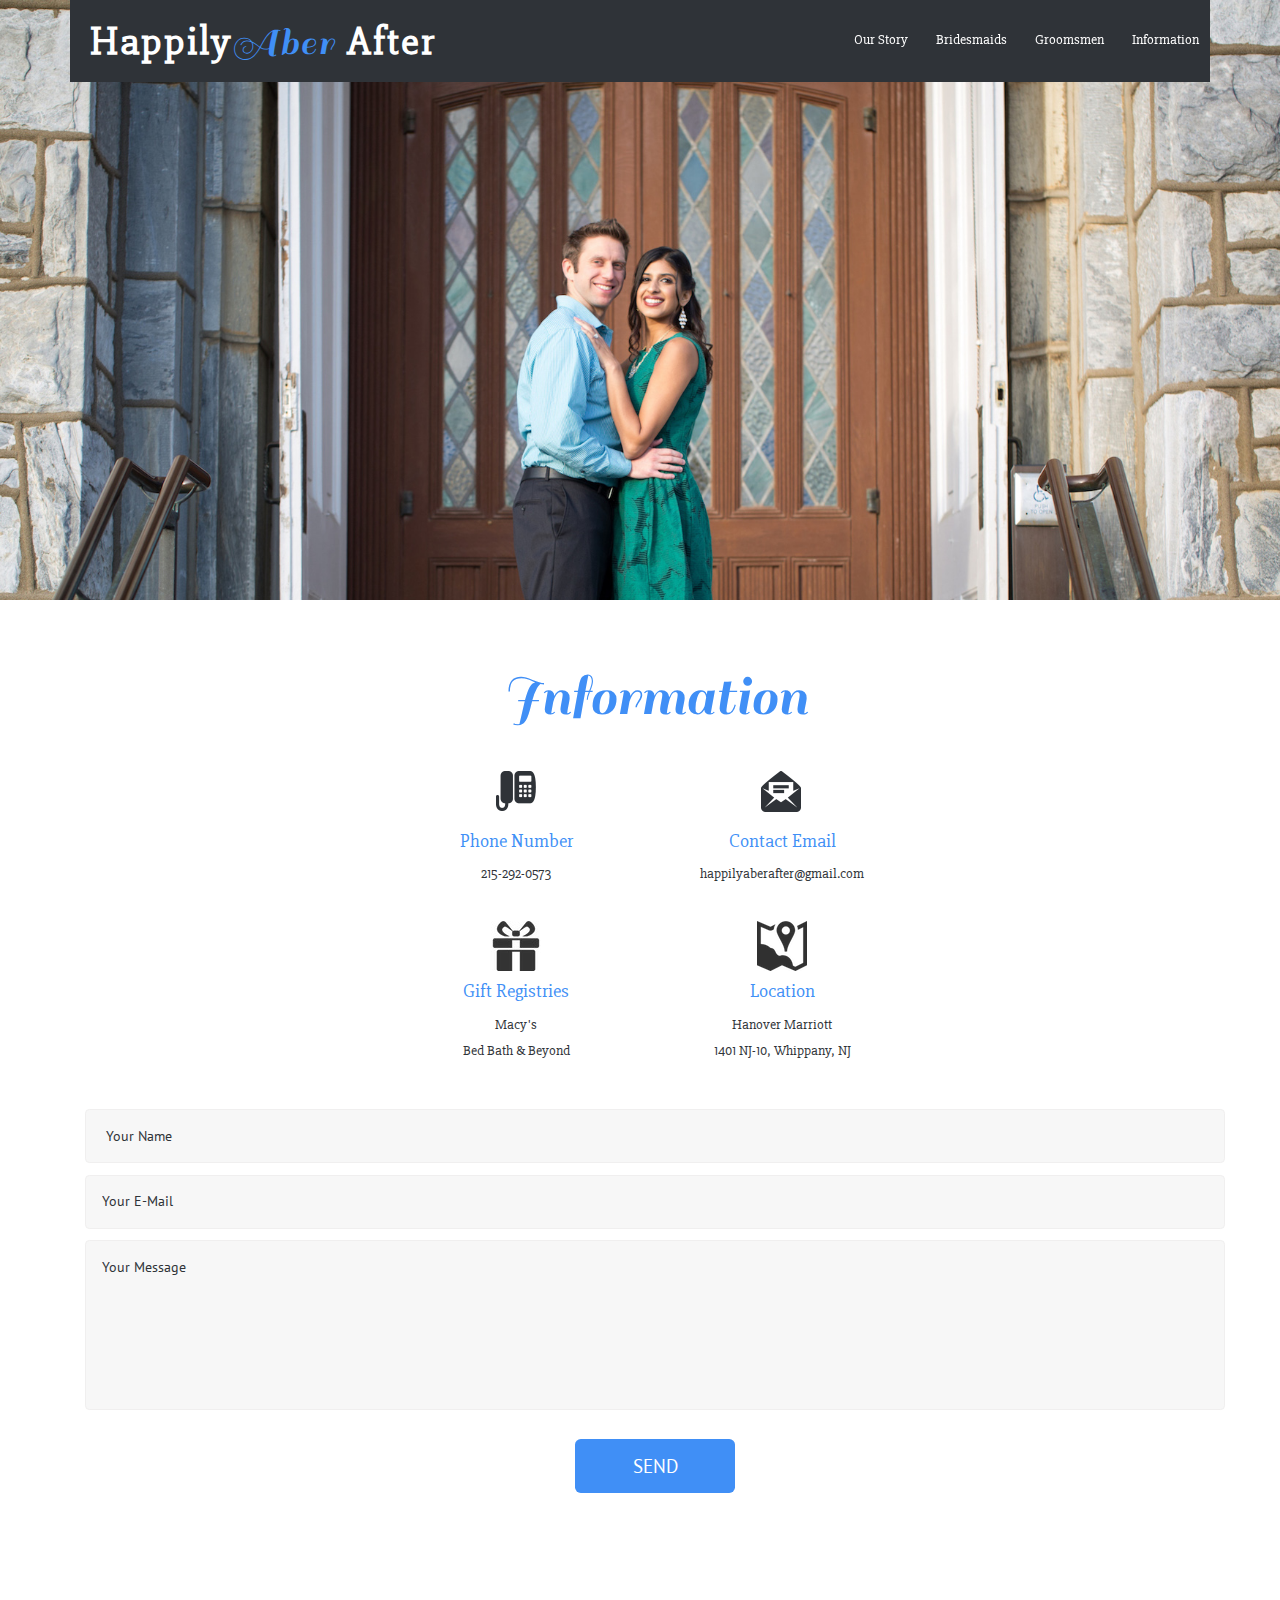
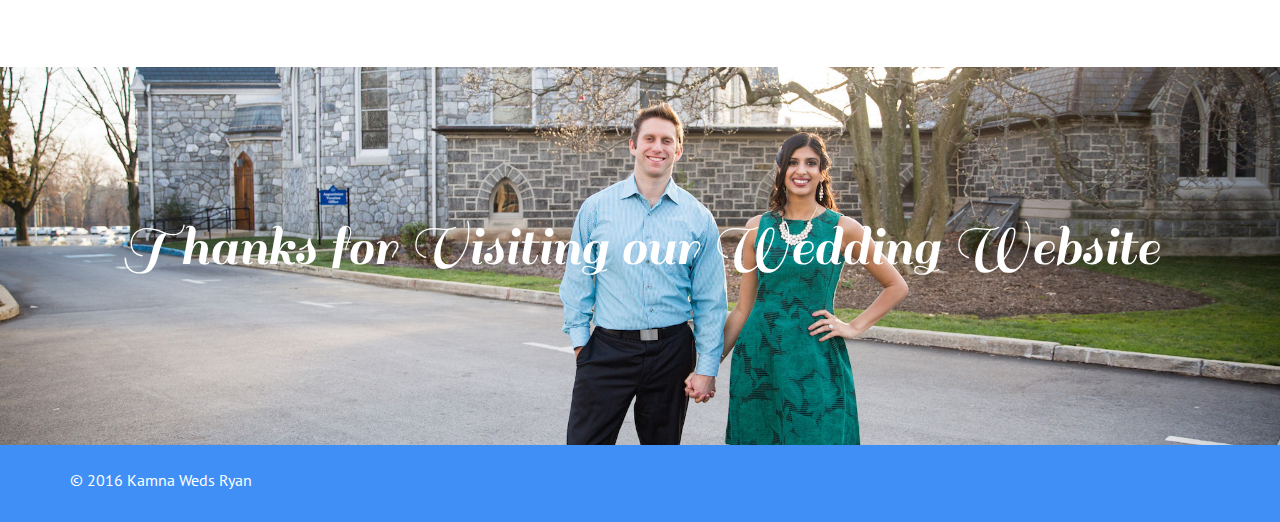
==== info.html @ e1022bb2 "Update info.html" ====
<!DOCTYPE HTML>
<html>
<head>
<title>Kamna Weds Ryan</title>
<meta name="viewport" content="width=device-width, initial-scale=1">
<meta http-equiv="Content-Type" content="text/html; charset=utf-8" />
<script type="applijewelleryion/x-javascript"> addEventListener("load", function() { setTimeout(hideURLbar, 0); }, false); function hideURLbar(){ window.scrollTo(0,1); } </script>
<link href="css/bootstrap.css" rel='stylesheet' type='text/css' />
<!-- Custom Theme files -->
<link href="css/style.css" rel='stylesheet' type='text/css' />	
<script src="js/jquery-1.11.1.min.js"></script>
<!--webfonts-->
  <link href='https://fonts.googleapis.com/css?family=Sail' rel='stylesheet' type='text/css'>
  <link href='https://fonts.googleapis.com/css?family=PT+Sans' rel='stylesheet' type='text/css'>
  <link href='https://fonts.googleapis.com/css?family=Slabo+27px' rel='stylesheet' type='text/css'>
<!--//webfonts-->

<!-- for the email form --> 
<script language="JavaScript" src="scripts/gen_validatorv31.js" type="text/javascript"></script>
</head>
<body>
<!--start-home-->
<!-- banner -->
<div class="banner bg-info">
		<div class="container">
			<div class="banner-navigation">
					<div class="logo">
						<a href="index.html"><h1>Happily<span>Aber </span>After</h1></a>
					</div>
					<span class="menu"></span>
						<div class="top-menu">
								<ul class="nav">
									<li class="hvr-sweep-to-bottom"><a href="story.html">Our Story</a></li>
									<li class="hvr-sweep-to-bottom"><a href="bridesmaids.html">Bridesmaids</a></li>
									<li class="hvr-sweep-to-bottom"><a href="groomsmen.html">Groomsmen</a></li>
									<li class="hvr-sweep-to-bottom"><a href="info.html">Information</a></li>
								</ul>
								<div class="clearfix"></div>
						</div>
					<!--script-for-menu-->
								<script>
									$("span.menu").click(function(){
										$(".top-menu ul").slideToggle("slow" , function(){
										});
									});
								</script>
					<!--script-for-menu-->
				<div class="clearfix"></div>
			</div>
		</div>
	</div>
<!--/event-section-->
     <div class="event-section">
		<div class="clearfix"></div>
		<div class="container">
				<div class="contact">
				 	<div class="container">
					 		<h3>Information</h3>
						 <div class="contact-content">
							<ul class="contact-grids">
			       				<li class="contact-grid phone">
			       					<i class="icon11"> </i>
			       					<h4>Phone Number</h4>
			       					<h5>215-292-0573</h5>
			       				</li>
			       				<li class="contact-grid">
			       					<i class="icon12"> </i>
			       					<h4>Contact Email</h4>
			       					<a href="mailto:happilyaberafter@gmail.com"><h5>happilyaberafter@gmail.com</h5></a>
			       				</li>
       							<div class="clearfix"> </div>
       						</ul>
       						<ul class="contact-grids">
								<li class="contact-grid">
									<img src="/images/gift.jpg">
			       					<h4>Gift Registries</h4>
			       					<a href="http://www.macys.com/registry/wedding/guest/?registryId=6492252"><h5>Macy's</h5></a>
			       					<a href="http://www.bedbathandbeyond.com/store/giftregistry/view_registry_guest.jsp?registryId=542855266&eventType=Wedding&pwsurl=?mcid=EM_triggeredem_emailregistryplural__allpromos"><h5>Bed Bath &amp; Beyond</h5></a>
			       				</li>
			       				
			       				<li class="contact-grid">
			       					<img src="images/map.png">
			       					<h4>Location</h4>
			       					<a href="http://www.marriott.com/hotels/travel/ewrho-hanover-marriott/"><h5>Hanover Marriott<br>1401 NJ-10, Whippany, NJ</h5></a>
			       				</li>
       							<div class="clearfix"> </div>
       						</ul>
  
       							<form action="contact/contactform.php" method="post" name="contactform" enctype="text/plain" name="EmailTestForm">
							    	<input type="text" name="name" class="textbox" value=" Your Name" onfocus="this.value = '';" onblur="if (this.value == '') {this.value = 'Your Name';}">
							    	<input type="text" name="email" class="textbox" value="Your E-Mail" onfocus="this.value = '';" onblur="if (this.value == '') {this.value = 'Your E-Mail';}">
										<div class="clear"> </div>
								    <div>
								    	<textarea name="message" value="Message:" onfocus="this.value = '';" onblur="if (this.value == '') {this.value = 'Your Message ';}">Your Message</textarea>
								    </div>	
								   <div class="submit"> 
								    	<input type="submit" value="SEND" />
					              </div>
								</form>

								<script language="JavaScript">
								// Code for validating the form
								// Visit http://www.javascript-coder.com/html-form/javascript-form-validation.phtml
								// for details
								var frmvalidator  = new Validator("contactform");
								frmvalidator.addValidation("name","req","Please provide your name"); 
								frmvalidator.addValidation("email","req","Please provide your email"); 
								frmvalidator.addValidation("email","email","Please enter a valid email address"); 
								</script>
							</div>
 						</div>	
 					</div>
		</div>
 		<br>
 		</div>	
 	</div> <!-- end event section -->
<!--/bottom-section-->
	<div class="bottom-section">
		<div class="container thanks">
		    <h3>Thanks for Visiting our Wedding Website</h3>
		</div>
	</div>
<!--footer-->
	<div class="footer">
		  <div class="container">
		  		<div class="copy">
		              <p>&copy; 2016 Kamna Weds Ryan</p>
		              <br>
		      	</div>
				<div class="clearfix"></div>
			</div>
			<div class="clearfix"></div>
		 </div>
	 </div>
</body>
</html>
---- css/style.css ----
/*--
Author: W3layouts
Author URL: http://w3layouts.com
License: Creative Commons Attribution 3.0 Unported
License URL: http://creativecommons.org/licenses/by/3.0/
--*/
html, body{
font-family: 'PT Sans', serif;
  font-size: 100%;
  background: #FFf;
}
body a,.grid_1,plan_1,plan_1.one,plan_1.two,i.icon1, i.icon2, i.icon3, i.icon4, i.icon5, i.icon6 {
  transition:0.5s all;
  -webkit-transition:0.5s all;
  -moz-transition:0.5s all;
  -o-transition:0.5s all;
  -ms-transition:0.5s all;
}
a:hover{
 text-decoration:none;
 color: #0C9488;
}
input[type="button"],input[type="submit"],li.parallelogram{
  transition:0.5s all;
  -webkit-transition:0.5s all;
  -moz-transition:0.5s all;
  -o-transition:0.5s all;
  -ms-transition:0.5s all;
}
h1,h2,h3,h4,h5,h6{
  margin:0; 
  font-family: 'Slabo 27px', sans-serif;       
} 
p{
  margin:0;
}
ul{
  margin:0;
  padding:0;
}
label{
  margin:0;
}
.thanks {
  color: #fff;
}
.logo {
  float:left;
}
.logo a h1{
 color:#fff;  
 font-size:2.5em;
 padding: 0.5em 0.3em 0 0.5em;
 font-weight: 600;
 letter-spacing: 2px;
 font-family: 'Slabo 27px', serif;
 }
.logo  a h1:hover{
 color:#fff;  
 text-decoration:none;
}
.logo  a h1 span{
 color:#408ff6;
 font-family: 'Sail', cursive;
 font-weight:400;
}
/*-- header --*/
.header{
  background: #408ff6;
  padding:0.5em 0;
}
.header-left{
  float:left;
}
.header-left a{
  display:block;
}
.header-right {
  float: right;
  width: 18%;
}
.header-right ul{
  padding: .4em 0 0;
  margin:0;
}
.header-right ul li{
  display:inline-block;
}
.header-right h6{
   float: left;
  font-size: 0.9em;
  color: #fff;
  margin-top: 1.1em;
}
/*-- banner --*/
.form-control,.btn {
  border-radius: inherit !important;
}
/* Sweep To Bottom */
.hvr-sweep-to-bottom {
  display: inline-block;
  vertical-align: middle;
  -webkit-transform: translateZ(0);
  transform: translateZ(0);
  box-shadow: 0 0 1px rgba(0, 0, 0, 0);
  -webkit-backface-visibility: hidden;
  backface-visibility: hidden;
  -moz-osx-font-smoothing: grayscale;
  position: relative;
  -webkit-transition-property: color;
  transition-property: color;
  -webkit-transition-duration: 0.3s;
  transition-duration: 0.3s;
}
.hvr-sweep-to-bottom:before {
  content: "";
  position: absolute;
  z-index: -1;
  top: 0;
  left: 0;
  right: 0;
  bottom: 0;
  background: #fff0dd;
  -webkit-transform: scaleY(0);
  transform: scaleY(0);
  -webkit-transform-origin: 50% 0;
  transform-origin: 50% 0;
  -webkit-transition-property: transform;
  transition-property: transform;
  -webkit-transition-duration: 0.3s;
  transition-duration: 0.3s;
  -webkit-transition-timing-function: ease-out;
  transition-timing-function: ease-out;
}
.hvr-sweep-to-bottom:hover, .hvr-sweep-to-bottom:focus, .hvr-sweep-to-bottom:active {
  color: white;
}
.hvr-sweep-to-bottom:hover:before, .hvr-sweep-to-bottom:focus:before, .hvr-sweep-to-bottom:active:before {
  -webkit-transform: scaleY(1);
  transform: scaleY(1);
}
/* //Sweep To Bottom */
.logo1 a{
  display:block;
}
input.form-control {
  border: none;
}
a.sign {
   background: #fff0dd;
  padding: 0.5em 1em;
  outline: none;
  border: none;
  color: #fff;
  -webkit-appearance: none;
  border-radius: 0.3em;
  -webkit-border-radius: 0.3em;
  -moz-border-radius: 0.3em;
  -o-border-radius: 0.3em;
   font-size: 0.86em;
  display: inline-block;
  margin-top: 0.3em;
 }
.banner{
  background: url(../images/bg.jpeg) no-repeat 0px 0px;
  background-size: cover;
  -webkit-background-size: cover;
  -moz-background-size: cover;
  -o-background-size: cover;
  -ms-background-size: cover;
  min-height: 722px;
}
.banner-navigation {
  background-color: #2F3338;
}
.top-menu{
  float:right;
  margin-right: -1px;
}
.top-menu span{
  display:none;
}
.top-menu ul{
  padding:0;
  margin:0;
}
.top-menu ul li{
  display: inline-block;
}
.top-menu ul li a{
  font-size: 0.9em;
   color: #fff;
  text-decoration:none;
  padding:30px 12px 31px;
  font-family: 'Slabo 27px', serif;
  transition:.5s all;
  -webkit-transition:.5s all;
  -moz-transition:.5s all;
  -o-transition:.5s all;
  -ms-transition:.5s all;
}
.top-menu ul li.cap a{
  text-decoration:none;
    background: #fff0dd;
  color:#0f0b0b;
  font-family: 'Slabo 27px', serif;
}
.top-menu ul li a:hover{
  color:#0f0b0b;
  font-family: 'Slabo 27px', serif;
}
.banner-bottom,.peoples,.news{
  padding:2em 0;
}

@media only screen and (max-width : 1028px) {
  span.menu {
    width: 35px;
    height: 35px;
    background: url(../images/nav.png)no-repeat 0px 0px;
    display: inline-block;
    float: right;
    cursor: pointer;
     margin: 1.3em 1em;
  }
  .top-menu {
    float: none;
    margin-top: 0em;
  }
  .top-menu ul.nav{
    display:none;
  }
  .top-menu  ul.nav li {
    display:block;
    margin-right:0;
    font-family: 'Slabo 27px', serif;
  }
  .top-menu  span.menu{
    display:block;
  }
  .top-menu  ul{
    margin: 60px 0;
    padding: 2% 0;
    z-index: 999;
    position: absolute;
    width: 96%;
    background: rgba(47, 51, 56, 0.88);
    text-align: center;
    z-index: 99999;
    font-family: 'Slabo 27px', serif;
  }
  .top-menu ul.nav li  a{
    padding: 0.5em;
    font-weight: 400;
    font-size:0.9em;
    float:none; 
    font-family: 'Slabo 27px', serif;
   }
}
/*----start-home---*/

#slider2,
#slider3 {
  box-shadow: none;
  -moz-box-shadow: none;
  -webkit-box-shadow: none;
  margin: 0 auto;
}
.rslides_tabs li:first-child {
  margin-left: 0;
}
.rslides_tabs .rslides_here a {
  background: rgba(255,255,255,.1);
  color: #fff;
  font-weight: bold;
}
.events {
  list-style: none;
}
.callbacks_container {
  position: relative;
  float: left;
  width: 100%;
}
.callbacks {
  position: relative;
  list-style: none;
  overflow: hidden;
  width: 100%;
  padding: 0;
  margin: 0;
}
.callbacks li {
  position: absolute;
  width: 100%;
}
.callbacks img {
  position: relative;
  z-index: 1;
  height: auto;
  border: 0;
}
.callbacks .caption {
  display: block;
  position: absolute;
  z-index: 2;
  font-size: 20px;
  text-shadow: none;
  color: #fff;
  left: 0;
  right: 0;
  padding: 10px 20px;
  margin: 0;
  max-width: none;
  top: 10%;
  text-align: center;
}
.callbacks_nav {
      position: absolute;
  -webkit-tap-highlight-color: rgba(0,0,0,0);
  top: 56%;
  left: 0;
  opacity: 0.7;
  z-index: 3;
  text-indent: -9999px;
  overflow: hidden;
  text-decoration: none;
  height: 80px;
  width: 40px;
  background: transparent url("../images/arrows.png") no-repeat left top;
    margin-top: 4%;
    display: none;
}
 .callbacks_nav:hover{
    opacity: 0.5;
  }
.callbacks_nav.next {
  left: auto;
    background-position: right top;
   left: 624px;
 }
 .callbacks_nav.prev {
  right: auto;
  background-position:left top;
    left:573px;
}
#slider3-pager a {
  display: inline-block;
}
#slider3-pager span{
  float: left;
}
#slider3-pager span{
  width:100px;
  height:15px;
  background:#fff;
  display:inline-block;
  border-radius:30em;
  opacity:0.6;
}
#slider3-pager .rslides_here a {
  background: #FFF;
  border-radius:30em;
  opacity:1;
}
#slider3-pager a {
  padding: 0;
}
#slider3-pager li{
  display:inline-block;
}
.rslides {
  position: relative;
  list-style: none;
  overflow: hidden;
  width: 100%;
  padding: 0;
}
.rslides li {
  -webkit-backface-visibility: hidden;
  position: absolute;
  display:none;
  width: 100%;
  left: 0;
  top: 0;
}
.rslides li{
  position: relative;
  display: block;
  float: left;
}
.rslides img {
  height: auto;
  border: 0;
  }
.callbacks_tabs{
 list-style: none;
  position: absolute;
  bottom: -13%;
  z-index: 999;
  left: 44%;
  padding: 0;
  margin: 0;
  display: block;
}
.slider-top span{
  font-weight:700;
}
.callbacks_tabs li{
  display: inline-block;
  margin: 0 .3em;
}
@media screen and (max-width: 600px) {
  .callbacks_nav {
    top: 47%;
    }
}
/*----*/
.callbacks_tabs a{
 visibility: hidden;
}
.callbacks_tabs a:after {
    content: "\f111";
  font-size: 0;
  font-family: FontAwesome;
  visibility: visible;
  display: block;
  height: 17px;
  width: 17px;
  display: inline-block;
  background:#408ff6;
  border: 5px solid #408ff6;
  border-radius: 50%;
  -o-border-radius: 50%;
  -webkit-border-radius: 50%;
  -moz-border-radius: 50%;
}
.callbacks_here a:after{
  background:#408ff6;
  border: 5px solid #2F3338;
}
.banner-info{
   width:60%;
  margin: 21% auto 0;
  text-align: center;
}
.banner-info h3{
  font-size:5em;
  font-weight:400;
  z-index: 999;
  font-family: 'Slabo 27px', serif;
}
.banner-info h3 lable{
  font-family: 'Sail', cursive;
  color:#408ff6;
}
.banner-info p{
  color: #fff;
  font-size: 1.6em;
  font-weight: 600;
  z-index: 999;
  text-align: center;
  margin: 0 auto;
  padding: 1em 0;
}
/*--welcome-section--*/
.welcome-section {
  padding:4em 0;
  text-align:center;
  
}
.welcome-section h2{
 font-family: 'Sail', cursive;
  color:#408ff6;
  font-size:4em;
  font-weight:400;
  text-align:center;
}
.welcome-section  p {
  font-size: 0.9em;
  margin: 1% auto 0;
  width: 75%;
  line-height: 1.8em;
  color: #2F3338;
}
.ch-grid {
    margin: 3em 0 0 0;
  padding: 0;
  list-style: none;
  display: block;
  text-align: center;
  width: 100%;
}
.ch-grid:after,
.ch-item:before {
  content: '';
    display: table;
}

.ch-grid:after {
  clear: both;
}

.ch-grid li {
  width:320px;
  height:320px;
  display: inline-block;
    margin: 2% 6%;
}
.ch-item {
  width: 100%;
  height: 100%;
  border-radius: 50%;
  position: relative;
  box-shadow: 0 1px 2px rgba(0,0,0,0.1);
  cursor: default;
}
.ch-info-wrap{
  position: absolute;
   width:300px;
    height:300px;
  border-radius: 50%;
  -webkit-perspective: 800px;
  -moz-perspective: 800px;
  -o-perspective: 800px;
  -ms-perspective: 800px;
  perspective: 800px;
  -webkit-transition: all 0.4s ease-in-out;
  -moz-transition: all 0.4s ease-in-out;
  -o-transition: all 0.4s ease-in-out;
  -ms-transition: all 0.4s ease-in-out;
  transition: all 0.4s ease-in-out;
  top: 10px;
    left: 10px;
  background: #f9f9f9 url(../images/bg.jpeg);
  box-shadow: 
    0 0 0 20px rgba(255,255,255,0.2), 
    inset 0 0 3px rgba(115,114, 23, 0.8);
}
.ch-info{
  position: absolute;
  width:300px;
    height:300px;
    border-radius: 50%;
  -webkit-border-radius: 50%;
  -o-border-radius: 50%;
  -moz-border-radius: 50%;
  -ms-border-radius: 50%;
  -webkit-transition: all 0.4s ease-in-out;
  -moz-transition: all 0.4s ease-in-out;
  -o-transition: all 0.4s ease-in-out;
  -ms-transition: all 0.4s ease-in-out;
  transition: all 0.4s ease-in-out; 
  -webkit-transform-style: preserve-3d;
  -moz-transform-style: preserve-3d;
  -o-transform-style: preserve-3d;
  -ms-transform-style: preserve-3d;
  transform-style: preserve-3d;
}
.ch-info > div {
  display: block;
  position: absolute;
  width: 100%;
  height: 100%;
  border-radius: 50%;
  background-position: center center;
  -webkit-backface-visibility: hidden;
  -moz-backface-visibility: hidden;
  -o-backface-visibility: hidden;
  -ms-backface-visibility: hidden;
  backface-visibility: hidden;
}
.ch-info .ch-info-back {
  -webkit-transform: rotate3d(0,1,0,180deg);
  -moz-transform: rotate3d(0,1,0,180deg);
  -o-transform: rotate3d(0,1,0,180deg);
  -ms-transform: rotate3d(0,1,0,180deg);
  transform: rotate3d(0,1,0,180deg);
  background: #fff0dd;
}

.ch-img-1 { 
  background-image: url(../images/w2.jpg);
  background-position: center; 
  background-size: 100%;
}

.ch-img-2 { 
  background-image: url(../images/w1.jpg);
  background-position: center; 
  background-size: 100%;
}

.ch-info h4 {
  color: #0f0b0b;
  letter-spacing: 2px;
  font-size: 2em;
  margin: 0 15px;
  padding: 113px 0 0 0;
  height: 159px;
  font-family: 'Sail', Arial, sans-serif;
  text-shadow: 0 0 1px #fff, 
 0 1px 2px rgba(0,0,0,0.3);
}

.ch-info h5 {
  color: #0f0b0b;
  padding: 10px 5px;
  margin: 0 30px;
  font-size: 24px;
  border-top: 1px solid rgba(255,255,255,0.5);
}

.ch-info p a {
  display: block;
  color: #fff;
  color: rgba(255,255,255,0.7);
  font-style: normal;
  font-weight: 700;
  font-size: 9px;
  letter-spacing: 1px;
  padding-top: 4px;
  font-family: 'Sail', Arial, sans-serif;
}

.ch-info p a:hover {
  color: #0C9488;
  color: rgba(255,242,34, 0.8);
}

.ch-item:hover .ch-info-wrap {
  box-shadow: 
    0 0 0 0 rgba(255,255,255,0.8), 
    inset 0 0 3px rgba(115,114, 23, 0.8);
}

.ch-item:hover .ch-info {
  -webkit-transform: rotate3d(0,1,0,-180deg);
  -moz-transform: rotate3d(0,1,0,-180deg);
  -o-transform: rotate3d(0,1,0,-180deg);
  -ms-transform: rotate3d(0,1,0,-180deg);
  transform: rotate3d(0,1,0,-180deg);
}
/*--bottom-section--*/
.bottom-section{
 background: url(../images/bottom.jpg) no-repeat 0px 0px;
   background-size: cover;
  -webkit-background-size: cover;
  -moz-background-size: cover;
  -o-background-size: cover;
  -ms-background-size: cover;
  min-height: 400px;
}
.bottom-section h3 {
  font-size: 4em;
  color: #fff;
  margin: 15% auto;
  text-align: center;
  font-family: 'Sail', cursive;
}
/*---story-grids--*/
.story-section h3 {
  font-family: 'Sail', cursive;
  color: #408ff6;
  font-size: 4em;
  font-weight: 400;
  text-align: center;
}
.story-grids {
  margin-top: 3em;
  text-align: left;
}
.story-grid img {
  border-radius: 50%;
  -o-border-radius: 50%;
  -moz-border-radius: 50%;
  -webkit-border-radius: 50%;
  -ms-border-radius: 50%;
}
.story-grid h4 {
  color: #408ff6;
  text-align: center;
  font-size: 1.2em;
  font-weight:400;
  Margin:1.5em 0 0.5em 0;
 }
 .story-grid p {
  text-indent: 50px;
  text-align: left;
  line-height: 1.8em;
  font-size: 0.9em;
  color: #2F3338;
}
/*--events--*/
.event-section{
  padding: 4em 0 8em 0;
  text-align:center;
}
.event-grids {
  margin-top: 2em;
}
.event-section h3{
 font-family: 'Sail', cursive;
  color: #408ff6;
  font-size: 4em;
  font-weight: 400;
  text-align: center;
}
.event-grid {
  background-color: #EEE;
  width: 32.5%;
  margin-right: 1%;
  padding: 0;
  position:relative;
}
.event-grid.lost{
margin-right:0%;
}
.event-grid h4 {
  color: #408ff6;
  text-align: center;
  font-size: 1.2em;
  font-weight:400;
  Margin: 1.5em 0 0.5em 0;
}
.event-grid p {
  text-align: center;
  line-height: 1.8em;
  font-size: 0.9em;
  color: #2F3338;
  padding: 0 2em 2em;
}
.pink .event-date {
  background: #FA4B74;
}
.event-date {
  position: absolute;
  left: 39%;
  bottom: -53px;
  width: 80px;
  height: 80px;
  background: #408ff6;
  color: #fff;
  font-size: 0.8em;
  border-radius: 50%;
  -webkit-border-radius: 50%;
  -o-border-radius: 50%;
  -moz-border-radius: 50%;
  -ms-border-radius: 50%;
  text-align: center;
  padding: 25px 10px;
}
.event-year {
  color:#fff;
  display: block;
}
/*--about--*/
.banner.bg-story {
  background: url(../images/bg-story.jpg) no-repeat 0px 0px;
  background-size: cover;
  -webkit-background-size: cover;
  -moz-background-size: cover;
  -o-background-size: cover;
  -ms-background-size: cover;
  min-height:600px;
}
.banner.bg-bride {
  background: url(../images/bg-bride.jpg) no-repeat 0px 0px;
  background-size: cover;
  -webkit-background-size: cover;
  -moz-background-size: cover;
  -o-background-size: cover;
  -ms-background-size: cover;
  min-height:600px;
}
.banner.bg-groom {
  background: url(../images/bg-groom.jpg) no-repeat 0px 0px;
  background-size: cover;
  -webkit-background-size: cover;
  -moz-background-size: cover;
  -o-background-size: cover;
  -ms-background-size: cover;
  min-height:600px;
}
.banner.bg-info {
  background: url(../images/bg-info.jpg) no-repeat 0px 0px;
  background-size: cover;
  -webkit-background-size: cover;
  -moz-background-size: cover;
  -o-background-size: cover;
  -ms-background-size: cover;
  min-height:600px;
}
.about-section {
  padding: 4em 0;
  text-align: center;
}
.about-section  h3{
  font-family: 'Sail', cursive;
  color: #408ff6;
  font-size: 4em;
  font-weight: 400;
  text-align: center;
    margin-bottom: 0.4em;
  }
.about-section p {
  font-size: 0.9em;;
  line-height: 1.8em;
  color: #2F3338;
}
/*--people-section--*/
.people-section{
  padding: 4em 0;
  background: #eee;
}
.people-section2 ,.people-section1{
  padding: 0 2px;
}
.people-grides  h3 {
  font-family: 'Sail', cursive;
  color: #408ff6;
  font-size: 4em;
  font-weight: 400;
  text-align: center;
    margin-bottom: 0.7em;
}
.people-gride1,.people-gride2 {
  margin: 17px 0;
}
.people-img {
  margin-top: 3px;
}
.people-img img {
  width: 100%;
}
.people-text  h4 {
  color: #408ff6;
  font-size: 1.2em;
  font-weight:400;
  margin-top:2px;
    text-align: left;
}
.people-text  h6 {
 color: #2F3338;
  font-size: 0.9em;
  font-weight:400;
  margin: 0.7em 0 0.5em 0;
    text-align: left;
}
.people-text p {
    font-size: 0.9em;
  line-height: 1.2em;
  color: #2F3338;
  text-align: left;
}
.people-text{
text-align:left;
}
.people-text.two {
text-align:left;
}
/*--trypography--*/
.typrography {
   padding:4em 0;
}
h3.type  {
  font-family: 'Sail', cursive;
  color: #408ff6;
  font-size: 4em;
  font-weight: 400;
  text-align: center;
}
.grid_4{
  background:#fff;
  padding:2em 0em 0em 0em;
}  
.grid_5{
  background:#fff;
  padding:1em 0 2em 0;
}

.table td, .table>tbody>tr>td, .table>tbody>tr>th, .table>tfoot>tr>td, .table>tfoot>tr>th, .table>thead>tr>td, .table>thead>tr>th {
  padding: 15px!important;
}
.table > thead > tr > th, .table > tbody > tr > th, .table > tfoot > tr > th, .table > thead > tr > td, .table > tbody > tr > td, .table > tfoot > tr > td {
  font-size: 0.8em;
  color: #999;
}
.table > thead > tr > th, .table > tbody > tr > th, .table > tfoot > tr > th, .table > thead > tr > td, .table > tbody > tr > td, .table > tfoot > tr > td {
  border-top: none !important;
}
.tab-content > .active {
  display: block;
  visibility: visible;
}
.label {
  font-weight: 300 !important;
}
.label {
  padding: 4px 6px;
  border: none;
  text-shadow: none;
}
h4.typ1{
  margin-bottom:15px;
}
h5.typ1{
  margin-bottom:15px;
}
.progress {
  height: 8px;
  box-shadow: none;
}
.progress {
  overflow: hidden;
  height: 20px;
  margin-bottom: 20px;
  background-color: #eeeeee;
  border-radius: 2px;
  -webkit-box-shadow: inset 0 1px 2px rgba(0, 0, 0, 0.1);
  box-shadow: inset 0 1px 2px rgba(0, 0, 0, 0.1);
}
.progress-bar {
  float: left;
  width: 0%;
  height: 100%;
  font-size: 12px;
  line-height: 20px;
  color: #ffffff;
  text-align: center;
  background-color: #03a9f4;
  -webkit-box-shadow: inset 0 -1px 0 rgba(0, 0, 0, 0.15);
  box-shadow: inset 0 -1px 0 rgba(0, 0, 0, 0.15);
  -webkit-transition: width 0.6s ease;
  -o-transition: width 0.6s ease;
  transition: width 0.6s ease;
}
.pagination > .active > a, .pagination > .active > span, .pagination > .active > a:hover, .pagination > .active > span:hover, .pagination > .active > a:focus, .pagination > .active > span:focus {
  background-color:#5bb2fc; !important;
  border-color:#5bb2fc; !important;
}
.grid_3 p,.page-header p {
  color: #888;
  font-size: 0.8em;
  margin-bottom: 1em;
  font-weight: 300;
}
.bs-docs-example {
  margin: 1em 0;
}
section#tables  p {
 margin-top: 1em;
}
.breadcrumb li{
  font-size:0.85em;
}
.badge-primary {
  background-color: #03a9f4;
}
.badge-success {
  background-color: #8bc34a;
}
.badge-warning {
  background-color: #ffc107;
}
.badge-danger {
  background-color: #e51c23;
}
.tab-container .tab-content {
  border-radius: 0 2px 2px 2px;
  border: 1px solid #e0e0e0;
  padding: 16px;
  background-color: #ffffff;
}
.nav-tabs {
  margin-bottom: 1em;
}
.alert {
  font-size: 0.85em;
}
h1.t-button,h2.t-button,h3.t-button,h4.t-button,h5.t-button {
  margin-top:0.5em;
  margin-bottom: 0.5em;
}
h3.bars {
  margin-bottom: 0.8em;
}
/*--moments--*/
.moments-bottom {
  margin-top: 2em;
}
.moments h3{
  font-family: 'Sail', cursive;
  color: #408ff6;
  font-size: 4em;
  font-weight: 400;
  text-align: center;
}
.moments-left img{
 width:100%;
}
.moments-left {
  padding: 0 2px;
  margin-bottom: 0.2em;
}
.moments {
  padding: 4em 0;
  text-align: center;
}
/*--map--*/
#myMap {
  display:table;
  margin:0 auto;
}

/*--sign-up---*/
.signup-section {
  padding: 4em 0;
}
.signup-section h3{
  font-family: 'Sail', cursive;
  color: #408ff6;
  font-size: 4em;
  font-weight: 400;
  text-align: center;
}
.registration{
  padding: 1.2% 0% 0 0;
}
.registration h2{
  font-size: 2em;
  color: #00405d;
  text-transform: capitalize;
  margin-bottom: 4%;
  font-weight: 300;
}
.reg_fb {
  margin-right: 4%;
  display: block;
  background: #1A367D;
  transition: all 0.5s ease-out;
  -webkit-transition: all 0.3s ease-in-out;
  -moz-transition: all 0.3s ease-in-out;
  -o-transition: all 0.3s ease-in-out;
  transition: all 0.3s ease-in-out;
  width: 48%;
  float: left;
  margin-bottom: 10px;
}
.reg_fb img {
  background:#1A367D;
  padding: 8px;
  float: left;
  border-right:2px solid #07205F;
}
.reg_fb i {
  color: #fff;
  padding:5px 10px 0 0;
  display: inline-block;
  font-size: 1.1em;
  text-transform: capitalize;
  font-style: normal;
}
.login h5 {
  color: #000;
  font-size: 14px;
  font-weight: 700;
  margin: 9px 0 13px 0;
}
.require {
  color: #F00;
  font-size: 11px;
}
.cus_info_wrap label {
  float: left;
  display: block;
  font-size:0.9em;
  padding: 5px 0 0;
}
.cus_info_wrap {
  margin-bottom: 15px;
  padding: 0 25px;
}
.cus_info_wrap input[type="text"],.cus_info_wrap input[type="password"] {
  width: 71%;
  padding: 4px;
  font-size: 13px;
  font-weight: 400;
  border:1px solid #D6D6D6;
  outline:none;
}
.botton{
    background: #408ff6;
  border-radius: 3px;
  -moz-border-radius: 3px;
  -webkit-border-radius: 3px;
  cursor: pointer;
  border: 0;
  color: #fff;
  font-weight:400;
  height: 30px;
  outline:none;
  font-size: 14px;
  width: 80px!important;
  text-align: center;
}
.botton1 :hover,.botton:hover{
    background-color: #2F3338;
}
.labelTop.confirmpass {
  margin-top: -9px;
  line-height: 1;
}
.sign-up.text-center {
  border: 1px solid #D6D6D6;
  border-left:none;
  padding: 2em 0 0 0;
    min-height: 496px;
}
.sign-up h4{
  margin-bottom:2em;
}
.forgetit a {
color: #000;
  font-size: 16px;
  display: block;
  float: left;
  margin-bottom: 0.5em;
  text-decoration: none;
}
.forgetit input[type="text"] {
    width: 81%;
  padding: 7px;
  font-size: 11px;
  text-align: left;
  font-weight: 400;
  border: 1px solid #D6D6D6;
  outline: none;
  margin: 0px -4px 0 0;
}
.forgetit {
  padding: 25px 5em 0 25px;
  border-top: 1px solid #B6B6B6;
  margin: 2em 0;
}
.sky-form {
  position: relative;
}
.checkbox {
    float: right;
  position: relative;
  font-size: 0.85em;
  color: #555;
  margin-top: -6px;
  width: 97%;
}
.checkbox i {
  position: absolute;
  bottom: 3px;
  left: 161px;
  display: block;
  width: 13px;
  height: 13px;
  outline: none;
  border: 1px solid #ddd;
}
.checkbox input + i:after {
  content: '';
  background: url("../images/tick.png") no-repeat 1px 2px;
  top: -3px;
  left: -3px;
  width: 15px;
  height: 15px;
  font: normal 12px/16px FontAwesome;
  text-align: center;
}
.checkbox input + i:after {
  position: absolute;
  opacity: 0;
  transition: opacity 0.1s;
  -o-transition: opacity 0.1s;
  -ms-transition: opacity 0.1s;
  -moz-transition: opacity 0.1s;
  -webkit-transition: opacity 0.1s;
}
.checkbox input {
  position: absolute;
  left: -9999px;
}
.checkbox input:checked + i:after {
  opacity: 1;
}
.login.text-center {
  border: 1px solid #D6D6D6;
  padding: 2em 0 0 0;
  min-height: 456px;
}
.botton1 {
  margin-right: 8.5em;
  margin-top:1.5em;
}
.labelTop {
  display: block;
  font-weight: bold;
  text-align: left;
    color: #2C3E50;
  float: left;
  width: 29%;
  font-weight: 400;
}
.reg_gp {
  display: block;
  background: #DD4B39;
  transition: all 0.5s ease-out;
  -webkit-transition: all 0.3s ease-in-out;
  -moz-transition: all 0.3s ease-in-out;
  -o-transition: all 0.3s ease-in-out;
  transition: all 0.3s ease-in-out;
  width: 48%;
  float: left;
  margin-bottom: 10px;
}
.reg_gp img {
  background:#DD4B39;
  padding: 8px;
  float: left;
  border-right:2px solid #D14A3A;
}
.reg_gp i {
  color: #fff;
    padding:5px 24px 0 0;
  display: inline-block;
  font-size: 1.1em;
  text-transform: capitalize;
  font-style: normal;
}
.how_to p {
    font-size: 14px;
  font-weight: 300;
  color: #000;
  display: block;
}
.how_to p img {
  margin: 0 2px 3px 0px;
}
.login-signup-form {
  margin: 3em auto 2em;
}
.how_to {
  background: #F8F8F8;
  padding: 0.7em 2em;
  border: 1px solid #D6D6D6;
  margin: 15px 25px;
}
.login h4,.sign-up h4 {
  font-size: 1.2em;
  font-weight: 400;
    color: #408ff6;
}
/*--login--*/
.login-left {
  background: url(../images/bg-login.gif) no-repeat right bottom #ffffff;
  border: 1px solid #ececec;
  padding: 20px;
  min-height: 343px;
  width:49%;
  margin-right:2%;
}
.login-right {
  background: url(../images/bg-login-2.gif) no-repeat right bottom #ffffff;
  border: 1px solid #ececec;
  padding: 20px;
  min-height: 343px;
  width:49%;
}
.login-left h3, .login-right h3 {
  color:#000;
  font-size: 1.5em;
  padding-bottom: 0.5em;
  font-weight:600;
}
.login-left p, .login-right p {
  color: #555;
  display: block;
  font-size: 0.9em;
  margin: 0 0 2em 0;
  line-height: 1.5em;
}
.acount-btn {
  background: #3498db;
  color: #FFF;
  font-size: 1em;
  padding: 0.7em 1.2em;
  transition: 0.5s all;
  -webkit-transition: 0.5s all;
  -moz-transition: 0.5s all;
  -o-transition: 0.5s all;
  display: inline-block;
}
.form-list label {  
  color: #000;
  font-weight: bold;
  position: relative;
  z-index: 0;
  display: inline-block;
  padding-bottom: 5px;
  margin-bottom: 0;
}
.sgn {
  width: 100%;
}
.sgn input#is_subscribed {
  float: left;
  width: 2%;
}
.sgn label {
  width: 50%;
  margin-top: 6px;
}
.form-list li.control input.radio, .form-list li.control input.checkbox {
  margin-right: 6px;
}
.main-container .radio, .main-container .checkbox {
display: inline-block;
margin-top: 0;
}
.acount-btn:hover, .login-right input[type="submit"]:hover{
  background:#000;
  text-decoration:none;
  color:#fff;
}
.login-right form {
  padding: 1em 0;
}
.login-right form div {
  padding: 0 0 2em 0;
}
.login-right span {
  color: #555;
  font-size: 0.875em;
  padding-bottom: 0.2em;
  display: block;
  font-weight: 700;
}
.login-right input[type="text"] {
  border: 1px solid #EEE;
  outline-color:#3498db;
  width: 96%;
  font-size:0.8125em;
  padding: 0.5em;
}
.login-right input[type="submit"] {
  background: #3498db;
  color: #FFF;
  font-size: 1em;
  padding: 0.7em 1.2em;
  transition: 0.5s all;
  -webkit-transition: 0.5s all;
  -moz-transition: 0.5s all;
  -o-transition: 0.5s all;
  display: inline-block;
  border:none;
  outline:none;
}
a.forgot {
  font-size: 1em;
  margin-right: 11px;
}
/*--contact--*/
/*--contact--*/
.contact h3 {
  font-family: 'Sail', cursive;
  color: #408ff6;
  font-size: 4em;
  font-weight: 400;
  text-align: center;
}
ul.contact-grids li i.icon11,ul.contact-grids li i.icon12,ul.contact-grids li i.icon13,ul.contact-grids li i.icon14{
  width:50px;
  height:50px;
  background: url(../images/icons.png)no-repeat -91px 0px;
  display: inline-block;
  cursor: pointer;
}
ul.contact-grids li i.icon12{
  background: url(../images/icons.png)no-repeat -142px 0px;
}
ul.contact-grids li i.icon13{
  background: url(../images/icons.png)no-repeat -192px 0px;
}
ul.contact-grids li i.icon14{
  background: url(../images/icons.png)no-repeat -241px 0px;
}
ul.contact-grids {
  padding: 0;
  text-align: center;
  margin: 3% auto 3%;
}
ul.contact-grids li{
    list-style: none;
  display: inline-block;
  width: 22%;
  margin-right: 1%;
}
li.contact-grid{
  transition: 0.5s ease;
  -webkit-transition: 0.5s  ease;
  -o-transition:0.5s all ease;
  -moz-transition: 0.5s ease;
  -ms-transition:0.5s  ease;
}
li.contact-grid a {
  cursor: pointer;
}
ul.contact-grids h4{
 color: #408ff6;
  text-align: center;
  font-size: 1.2em;
  font-weight: 400;
  Margin:0.5em 0 0.5em 0;
}
ul.contact-grids h5{
  text-align: center;
  margin: 0em auto 0;
  font-weight: 400;
  font-size: 0.9em;
  line-height: 1.8em;
  color: #2F3338;
}

.contact-content input[type="text"],.contact-content  textarea {
  padding: 1.1em;
  width: 100%;
  margin: 1% 0% 0 0;
  background: #F7F7F7;
  outline: none;
  color: #2F3338;
  border-radius: 0.3em;
  -moz-border-radius: 0.3em;
  -webkit-border-radius: 0.3em;
  -o-border-radius: 0.3em;
  border: 1px solid #F0EFEF;
  -webkit-appearance: none;
  font-size: 0.9em;
  font-weight: 300;
  -webkit-appearance: none;
}
.contact-content  input[type="text"]:nth-child(2)
{
  margin-right: 0em;
}
.contact-content form textarea{
  resize:none;
  height:170px;   
}
.submit{
  text-align:center;
  margin: 2% 0;
}
.contact-content input[type="submit"]{
  background:#408ff6;
  color: #fff;
  font-weight: 500;
  border: none;
  outline: none;
  padding: 0.7em 3em;
  display: inline-block;
  outline: none;
  cursor: pointer;
  font-size: 1.2em;
    border-radius:0.3em;
  -moz-border-radius:0.3em;
  -webkit-border-radius:0.3em;
  -o-border-radius:0.3em;
  -webkit-appearance:none;
}
.contact-content  input[type="submit"]:hover{
    background-color: #2F3338;
}
.contact iframe {
  height: 400px;
  border: none;
  width:100%;
  margin:2em 0 0em 0
}
/*--footer--*/
.footer {
   background: #408ff6;
   padding: 0.5em 0;
   min-height: 40px
}
.copy {
  float:left;  
  background: #408ff6;
   padding: 1em 0 0 0;
}
.copy p {
  color: #fff;
  font-size:1em;
}
.copy p a {
   color:#fff;
}
.copy p a:hover{
   text-decoration: underline;
}
/*----top-move------*/
#toTop {
  display: none;
  text-decoration: none;
  position: fixed;
  bottom: 10px;
  right: 10px;
  overflow: hidden;
  width: 40px;
  height: 22px;
  border: none;
  text-indent: 100%;
  background: url(../images/move-top.png) no-repeat 0px 0px;
}
/*--responsive--*/
@media (max-width:1440px){
  .banner {
    background: url(../images/bg.jpeg) no-repeat 0px 0px;
    background-size: cover;
    -webkit-background-size: cover;
    -moz-background-size: cover;
    -o-background-size: cover;
    -ms-background-size: cover;
    min-height: 662px;
  }
  .botton1 {
    margin-right: 8.5em;
    margin-top: 1.5em;
  }
  .callbacks_tabs {
    bottom: -13%;
    left: 45%;
    }
}
@media (max-width:1366px){
  .banner {
    background: url(../images/bg.jpeg) no-repeat 0px 0px;
    background-size: cover;
    -webkit-background-size: cover;
    -moz-background-size: cover;
    -o-background-size: cover;
    -ms-background-size: cover;
    min-height: 600px;
  }
  .banner-info {
    width: 60%;
    margin: 16% auto 0;
    text-align: center;
  }
  .banner-info h3 {
    font-size: 4.5em;
  }
}
@media (max-width:1280px){
  .welcome-section h2,.story-section h3,.event-section h3,.about-section h3,.people-grides h3,h3.type,.signup-section h3{
    font-size: 3.7em;
  }
  .bottom-section h3 {
    font-size: 3.7em;
    margin: 13% auto;
  }
  .moments h3,.contact h3 {
   font-size: 3.8em;
  }
  .bottom-section {
    background: url(../images/bottom.jpg) no-repeat 0px 0px;
    background-size: cover;
    -webkit-background-size: cover;
    -moz-background-size: cover;
    -o-background-size: cover;
    -ms-background-size: cover;
    min-height: 378px;
  }
  .botton1 {
    margin-right: 8.55em;
    margin-top: 1.5em;
  }
}
@media (max-width:1024px){
  .banner {
    background: url(../images/bg.jpeg) no-repeat 0px 0px;
    background-size: cover;
    -webkit-background-size: cover;
    -moz-background-size: cover;
    -o-background-size: cover;
    -ms-background-size: cover;
    min-height:454px;
  }
  .banner-info {
    width: 60%;
    margin: 10% auto 0;
    text-align: center;
  }
  .banner-info h3 {
    font-size: 3.5em;
  }
  .bottom-section {
    background: url(../images/bottom.jpg) no-repeat 0px 0px;
    background-size: cover;
    -webkit-background-size: cover;
    -moz-background-size: cover;
    -o-background-size: cover;
    -ms-background-size: cover;
    min-height: 328px;
  }
  .header-right {
    float: right;
    width: 21%;
  }
  .copy {
    padding: 0.8em 0 0 0;
  }
  .welcome-section h2,.story-section h3,.event-section h3,.about-section h3,.people-grides h3,h3.type,.signup-section h3{
    font-size: 3.6em;
  }
  .bottom-section h3 {
    font-size: 3.6em;
    margin: 13% auto;
  }
  .moments h3,.contact h3 {
   font-size: 3.7em;
  }
  .forgetit input[type="text"] {
    width: 73%;
    }
    .checkbox {
    font-size: 0.8em;
    color: #555;
    margin-top: -6px;
    width: 79.5%;
  }
  .checkbox i {
    bottom: 4px;
    left: 82px;
   }
   .labelTop {
    width: 35%;
   }
   .cus_info_wrap input[type="text"], .cus_info_wrap input[type="password"] {
    width: 62%;
   }
   .botton1 {
      margin-right: 1.96em;
      margin-top: 1.5em;
    }
    .callbacks_tabs {
    bottom: -13%;
    left: 44%;
  }
}
@media (max-width:1028px){
  .header-right {
    float: right;
    width: 27%;
  }
  .logo a h1 {
    font-size: 2.3em;
  }
  .banner {
    background: url(../images/bg.jpeg) no-repeat 0px 0px;
    background-size: cover;
    -webkit-background-size: cover;
    -moz-background-size: cover;
    -o-background-size: cover;
    -ms-background-size: cover;
    min-height: 550px;
  }
  .welcome-section h2, .story-section h3, .event-section h3, .about-section h3, .people-grides h3, h3.type,.signup-section h3 {
    font-size: 3.5em;
  }
  .banner-info h3 {
    font-size: 3.5em;
  }
  .moments h3, .contact h3 {
    font-size: 3.55em;
  }
  .ch-grid li {
    width: 320px;
    height: 320px;
    display: inline-block;
    margin: 2% 1%;
  }
  .story-grid {
    float: left;
    width: 33%;
  }
  .story-grids {
    margin: 1em;
  }
  .story-grid p {
     font-size: 0.85em;
    }
  .welcome-section {
    padding: 3em 0;
  }
  .story-grid h4 {
    font-size: 1.1em;
    }
    .event-grid {
    width: 32.5%;
    margin-right: 1%;
    float: left;
  }
  .event-grid h4 {
    font-size: 1em;
  }
  .event-grid p {
    font-size: 0.85em;
    }
    .event-date {
    left: 32.5%;
    bottom: -53px;
    width: 80px;
    height: 80px;
    padding: 25px 10px;
  }
  .event-section {
    padding: 3em 0 7em 0;
    text-align: center;
  }
  .bottom-section {
    background: url(../images/bottom.jpg) no-repeat 0px 0px;
    background-size: cover;
    -webkit-background-size: cover;
    -moz-background-size: cover;
    -o-background-size: cover;
    -ms-background-size: cover;
    min-height: 258px;
  }
  .about-section {
    padding: 3em 0;
  }
  .signup-section {
    padding: 3em 0;
  }
  .login-signup-form {
    margin: 2em auto;
    width: 79%;
  }
  .sign-up.text-center {
    padding: 2em 0 0 0;
    min-height: 332px;
    border: 1px solid #D6D6D6;
  }
  .checkbox {
    font-size: 0.8em;
    color: #555;
    margin-top: -6px;
    width: 76.5%;
  }
  .radio, .checkbox {
    display: block;
    min-height: 20px;
    padding-left: 0px!important;
    }
    .botton1 {
    margin-right: 3.68em;
    margin-top: 1.5em;
  }
  .copy p {
    font-size: 0.9em;
  }
  .typrography {
    padding: 3em 0;
  }
  .moments {
    padding: 3em 0;
    }
  .moments-left {
    padding: 0 2px;
    margin-bottom: 0.2em;
    width: 33.3333%;
    float: left;
  }
  .bottom-section h3 {
    font-size: 3.5em;
    margin: 13% auto;
  }
  .contact,.people-section   {
    padding: 3em 0;
  }
  ul.contact-grids h4 {
    font-size: 1em;
    Margin: 0.5em 0 0.5em 0;
  }
  .contact iframe {
    height: 322px;
    }
    .callbacks_tabs {
    bottom: -13%;
    left: 42%;
    }
    .welcome-section p {
    font-size: 0.9em;
    margin: 1% auto 0;
    width: 100%;
    }
     .people-section1{
    width: 49%;
      float: left;
  }
  .people-section2 {
    padding: 0 2px;
    float:right;
    width: 49%;
  }
  .people-text {
    text-align: left;
    width: 67%;
    float: left;
    font-size: .6em;
  }
  .people-text.two {
    text-align:left;
    width: 67%;
    float: left;
  }
    .people-img {
    margin-top: 3px;
    width: 31%;
    float: left;
     padding: 0 2px;
  }
    .people-img.two {
    margin-top: 3px;
    width: 31%;
    float: left;
     padding: 0 2px;
  }
  .people-text,.people-text.two {
    padding: 0 2px;
  }
  .people-img.two {
    float: left;
  }
   .people-text h4 {
     font-size: 1.1em;
  }
}
@media (max-width:640px){
  .banner-info {
    width: 76%;
    margin: 8% auto 0;
    text-align: center;
  }
  .banner {
    background: url(../images/bg.jpeg) no-repeat 0px 0px;
    background-size: cover;
    -webkit-background-size: cover;
    -moz-background-size: cover;
    -o-background-size: cover;
    -ms-background-size: cover;
    min-height: 370px;
  }
  .banner-info h3 {
    font-size: 3em;
  }
  .callbacks_tabs {
    bottom: -13%;
    left: 41%;
    }
  .ch-info {
  width: 247px;
  height: 247px;
  }
  .ch-info-wrap {
  width: 247px;
  height: 247px;
  top: 11px;
  left: 12px;
  }
  .ch-grid li {
  width: 267px;
  height: 267px;
  }
  .ch-info h4 {
  letter-spacing: 2px;
  font-size: 2.5em;
  margin: 0 15px;
  padding: 88px 0 0 0;
  height: 126px;
  }
  .welcome-section h2, .story-section h3, .event-section h3, .about-section h3, .people-grides h3, h3.type, .signup-section h3 {
    font-size: 3.15em;
  }
  .story-grid {
    float: left;
    width:100%;
    text-align:center;
    margin-bottom:1em;
  }
  .event-grid {
  width: 58%;
  float: left;
  margin: 4% 0 8% 20%;
  }
  .event-grid.lost {
    margin: 4% 0 0% 20%;
  }
  .event-date {
      left: 37.5%;
    bottom: -53px;
    width: 80px;
    height: 80px;
    padding: 25px 10px;
  }
  .bottom-section h3 {
    font-size: 3.2em;
    margin: 13% auto;
  }
  .bottom-section {
    background: url(../images/bottom.jpg) no-repeat 0px 0px;
    background-size: cover;
    -webkit-background-size: cover;
    -moz-background-size: cover;
    -o-background-size: cover;
    -ms-background-size: cover;
    min-height: 190px;
  }
  .header-right {
    float: right;
    width: 32%;
  }
  .people-section1 {
    width: 100%;
    float: left;
  }
  .people-section2 {
    padding: 0 2px;
    float: right;
    width: 100%;
  }
    .moments,.contact,.typrography,.signup-section,.about-section,.people-section,.welcome-section{
    padding:2em 0;
    }
    .login-signup-form {
    margin: 2em auto;
    width: 97%;
  }
  .moments h3, .contact h3 {
    font-size: 3.2em;
  }
  .event-section {
    padding: 2em 0px 6em 0;
  }
  .bottom-section h3 {
    font-size: 3.1em;
    margin: 13% auto;
  }
  .ch-grid {
    margin: 2em 0 0 0;
    }
  .logo a h1 {
    font-size: 2.1em;
    padding:0.3em 0.7em;
  }
  span.menu {
    margin: 0.7em 0.7em;
  }
  .top-menu ul {
  width: 95.2%;
    margin: 58px 0;
  }
  .story-grid img {
    text-align: center;
    margin: 0 auto;
    width: 46%;
  }
}
@media (max-width:480px){
  .banner {
    background: url(../images/bg.jpeg) no-repeat 0px 0px;
    background-size: cover;
    -webkit-background-size: cover;
    -moz-background-size: cover;
    -o-background-size: cover;
    -ms-background-size: cover;
    min-height: 320px;
  }
  .welcome-section p {
    font-size: 0.85em;
    }
    .top-menu ul {
    width: 93.2%;
  }
  .banner.bg-story {
  background: url(../images/bg-story.jpg) no-repeat 0px 0px;
  background-size: cover;
  -webkit-background-size: cover;
  -moz-background-size: cover;
  -o-background-size: cover;
  -ms-background-size: cover;
  min-height:250px;
}
.banner.bg-bride {
  background: url(../images/bg-bride.jpg) no-repeat 0px 0px;
  background-size: cover;
  -webkit-background-size: cover;
  -moz-background-size: cover;
  -o-background-size: cover;
  -ms-background-size: cover;
  min-height:250px;
}
.banner.bg-groom {
  background: url(../images/bg-groom.jpg) no-repeat 0px 0px;
  background-size: cover;
  -webkit-background-size: cover;
  -moz-background-size: cover;
  -o-background-size: cover;
  -ms-background-size: cover;
  min-height:250px;
}
.banner.bg-info {
  background: url(../images/bg-info.jpg) no-repeat 0px 0px;
  background-size: cover;
  -webkit-background-size: cover;
  -moz-background-size: cover;
  -o-background-size: cover;
  -ms-background-size: cover;
  min-height:250px;
}
.logo a h1{ 
 font-size:1.5em;
 }
  .banner-info h3 {
    font-size: 2.8em;
  }
  .banner-info {
    width: 100%;
    margin: 6% auto 0;
    }
  .header-right {
    float: right;
    width: 43%;
  }
  .header {
    padding: 0.3em 0;
  }
  .header-right ul {
    padding: .1em 0 0;
    margin: 0;
  }
  .header-right h6 {
    font-size: 0.9em;
    margin-top: 0.8em;
  }
  a.sign {
    padding: 0.5em 1em;
    font-size: 0.8em;
    margin-top: 0.3em;
  }
  .welcome-section h2, .story-section h3, .event-section h3, .about-section h3, .people-grides h3, h3.type, .signup-section h3 {
    font-size:2.8em;
  }
  ul.contact-grids li {
    width: 33%;
    margin-right: 0%;
    margin-bottom: 2%;
  }
  .contact-content form textarea {
    resize: none;
    height: 146px;
  }
  .login-signup-form {
    margin: 2em auto;
     width: 95%;
  }
  .contact-content input[type="text"], .contact-content textarea {
    padding: 0.9em;
    font-size:0.9em;
    }
  .contact-content input[type="submit"] {
    padding: 0.6em 2em;
    font-size: 1.1em;
    }
    .contact iframe {
    height: 265px;
  }
  .moments-left {
    padding: 0 2px;
    margin-bottom: 0.2em;
    width: 50%;
    float: left;
  }
  .how_to {
    padding: 0.7em 1em;
    margin: 15px 10px;
  }
  .forgetit {
    padding: 25px 5em 0 15px;
    }
  .moments h3, .contact h3 {
    font-size:2.8em;
  }
  .cus_info_wrap {
    margin-bottom: 15px;
    padding: 0 15px;
  }
  .reg_fb i {
    padding: 7px 10px 0 0;
    font-size: 1em;
   }
   .event-date {
     left: 36.5%;
    bottom: -53px;
    width: 80px;
    height: 80px;
    padding: 25px 10px;
  }
  .callbacks_tabs {
    bottom: -13%;
    left: 37%;
  }
   .reg_gp i {
    padding: 9px 24px 0 0;
    font-size: 0.9em;
   }
   .story-grid img {
    text-align: center;
    margin: 0 auto;
    width:60%;
  }
   .cus_info_wrap input[type="text"], .cus_info_wrap input[type="password"] {
    width: 51%;
  }
  .labelTop {
    width: 32%;
  }
  .cus_info_wrap label {
    font-size: 0.75em;
    padding: 5px 0 0;
  }
  .botton1 {
    margin-right: -2.2em;
    margin-top: 1.5em;
  }
  .checkbox {
    font-size: 0.7em;
    color: #555;
    margin-top: -6px;
    width: 63.5%;
  }
  .checkbox i {
    bottom: 6px;
    left: 17px;
  }
  .bottom-section h3 {
    font-size: 2.8em;
    margin: 11% auto 0;
  }
  .botton1 {
    margin-right: -0.5em;
  }
  .b-lost {
    float: right;
      width: 73%;
  }
  ul.f-icons.two {
    float: left;
      margin-left: 0.5em;
  }
  .footer {
    padding: 0.5em 0;
    text-align: center;
  }
  .copy {
    padding: 0.8em 0 0 0;
    float: none;
  }
  .story-section {
    padding: 2em 0;
  }
  .about-section p {
  font-size: 0.85em;
  }
  .people-text p {
  font-size: 0.85em;
  }
  .event-grid {
    width: 78%;
    float: left;
    margin: 1% 0 18% 11%;
  }
  .event-grid.lost {
    margin: 1% 0 0% 11%;
  }
}
@media (max-width:320px){
  .header-right {
    float: right;
    width: 67%;
  }
  .header-right h6 {
    font-size: 0.85em;
     margin-top: 0.99em;
  }
  .logo a h1 {
     font-size: 1.6em;
    padding: 0.3em 0.3em;
  }
  .banner-info h3 {
    font-size: 1.8em;
  }
  .banner {
    background: url(../images/bg.jpeg) no-repeat 0px 0px;
    background-size: cover;
    -webkit-background-size: cover;
    -moz-background-size: cover;
    -o-background-size: cover;
    -ms-background-size: cover;
    min-height: 159px;
  }
  .banner-info p {
    font-size: 0.85em;
    padding: 0.3em 0;
  }
  span.menu {
     margin: 0.5em 0.1em 0.3em 0em;
     background: url(../images/nav.png)no-repeat 0px 0px;
     background-size:80%;
  }
  .header {
    padding: 0em 0;
  }
  a.sign {
    padding: 0.3em 0.8em;
    font-size: 0.8em;
    margin-top: 0.6em;
  }
  .callbacks_tabs {
    bottom: -25%;
    left: 40%;
  }
  .callbacks_tabs li {
    display: inline-block;
    margin: 0 .0em;
  }
  .callbacks_tabs a:after {
    height: 10px;
    width: 10px;
    border: 2px solid #408ff6;
  }
  .callbacks_here a:after {
    border:2px solid #2F3338;
  }
  .welcome-section h2, .story-section h3, .event-section h3, .about-section h3, .people-grides h3, h3.type, .signup-section h3 {
    font-size: 2.2em;
  }
  .moments, .contact, .typrography, .signup-section, .about-section, .people-section, .welcome-section {
    padding: 1.1em 0;
  }
  .story-grid {
    float: left;
    width: 100%;
    padding: 0;
    margin-bottom: 1.2em;
  }
  .story-grid:nth-child(3), .event-grid:nth-child(3) {
    display: block;
  }
  .story-section {
    padding: 1em 0;
  }
  .story-grid img {
    margin-top: 1em;
    width: 75%;
    margin: 0 auto;
  }
  .event-section {
     padding: 1.1em 0px 0.5em 0;
  }
  .event-grid {
    width: 100%;
    float: left;
     margin: 4% 0 23% 0%;
    padding: 0;
  }
  .event-date {
    left: 35.5%;
    bottom: -53px;
    width: 80px;
    height: 80px;
    padding: 25px 10px;
  }
  .event-grid.lost {
    margin: 2% 0 27% 0%;
  }
  .bottom-section h3 {
    font-size: 2em;
    margin: 11% auto 0;
  }
  .bottom-section {
    background: url(../images/bottom.jpg) no-repeat 0px 0px;
    background-size: cover;
    -webkit-background-size: cover;
    -moz-background-size: cover;
    -o-background-size: cover;
    -ms-background-size: cover;
    min-height: 126px;
  }
  .b-lost {
    float: right;
      width: 84%;
      margin-top: 0.3em;
  }
  .login.text-center {
    min-height: 452px;
    padding: 0;
    padding-top: 1em;
  }
  .reg_fb img, .reg_gp img {
    padding: 5px;
  }
  .reg_fb i {
    padding: 6px 2px 0 0;
    font-size: 0.8em;
  }
  .reg_gp i {
    padding: 7px 9px 0 0;
    font-size: 0.8em;
  }
  .cus_info_wrap {
    margin-bottom: 15px;
    padding: 0 15px;
  }
  .cus_info_wrap input[type="text"], .cus_info_wrap input[type="password"] {
    width: 100%;
  }
  .botton1 {
    margin-left: -11.3em;
    margin-top: 1.5em;
  }
  .checkbox {
    font-size: 0.75em;
    color: #555;
    margin-top: -6px;
    width: 100%;
  }
  .cus_info_wrap label {
    font-size: 0.85em;
    padding: 5px 0 0;
  }
  .login-signup-form {
    margin: 2em auto 1em;
    width: 100%;
  }
  .forgetit {
    padding: 15px 15px 0 15px;
  }
  .botton {
    height: 31px;
    font-size: 12px;
    width: 65px!important;
  }
  .forgetit input[type="text"] {
    width: 71%;
  }
  .sign-up h4 {
    margin-bottom: 1em;
  }
  .labelTop {
    width: 57%;
  }
  .top-menu ul {
    padding: 2% 0;
    width: 90%;
    z-index: 99999;
    margin: 46px 0;
  }
  .people-text h4 {
    font-size: 1em;
  }
  .people-text h6 {
    font-size: 0.85em;
    }
    .people-grides h3 {
    margin-bottom: 0em;
  }
  .people-section1,.people-text, .people-text.two,.people-img,.people-img.two {
    padding: 0;
  }
  .people-text {
    text-align: right;
    width: 65%;
    float: left;
  }
  .people-text.two {
    text-align: left;
    width: 65%;
    float: right;
  }
  thead > tr > th, .table > tbody > tr > th, .table > tfoot > tr > th, .table > thead > tr > td, .table > tbody > tr > td, .table > tfoot > tr > td {
    border-top: none !important;
    padding: 5px 0px !important;
  }
  .moments h3, .contact h3 {
    font-size: 2em;
  }
  .moments-bottom {
    margin-top: 1em;
  }
  ul.contact-grids h4 {
    font-size: 0.85em;
    }
    ul.contact-grids h5 {
    font-size: 0.7em;
    line-height: 1.5em;
  }
  .contact-content input[type="text"], .contact-content textarea {
    padding: 0.6em;
    font-size: 0.9em;
    margin-bottom: 0.6em;
  }
  .contact-content input[type="submit"] {
    padding: 0.6em 2em;
    font-size: 1em;
  }
  ul.contact-grids li {
    width: 47%;
    margin-right: 60%;
    margin-bottom: 2%;
  }
  .contact iframe {
    height: 176px;
  }
  .story-grids {
    margin-top: 0.5em;
  }
  .header-right ul {
    padding: .3em 0 0;
    margin: 0;
  }
}
#shriya h4 {
  font-family: 'Sail', cursive;
  color:#408ff6;
  font-size: 2.5em;
}
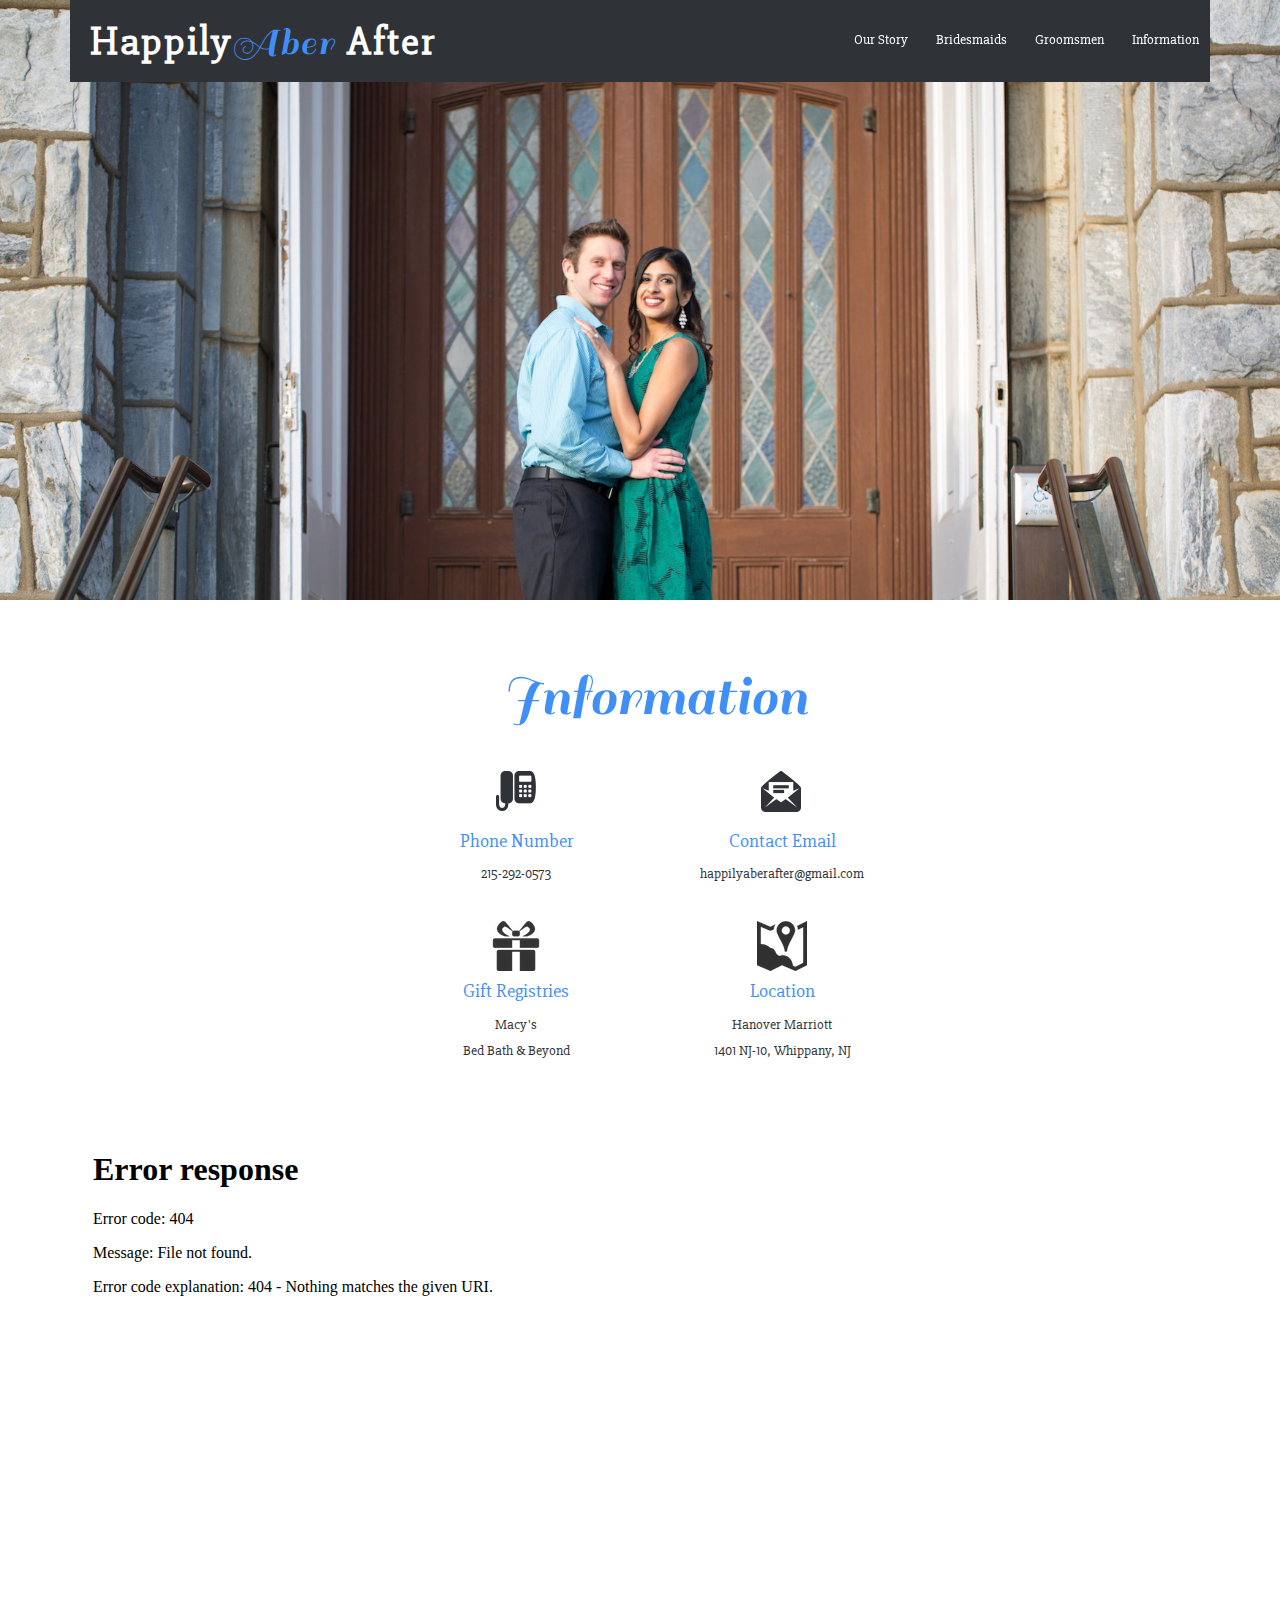
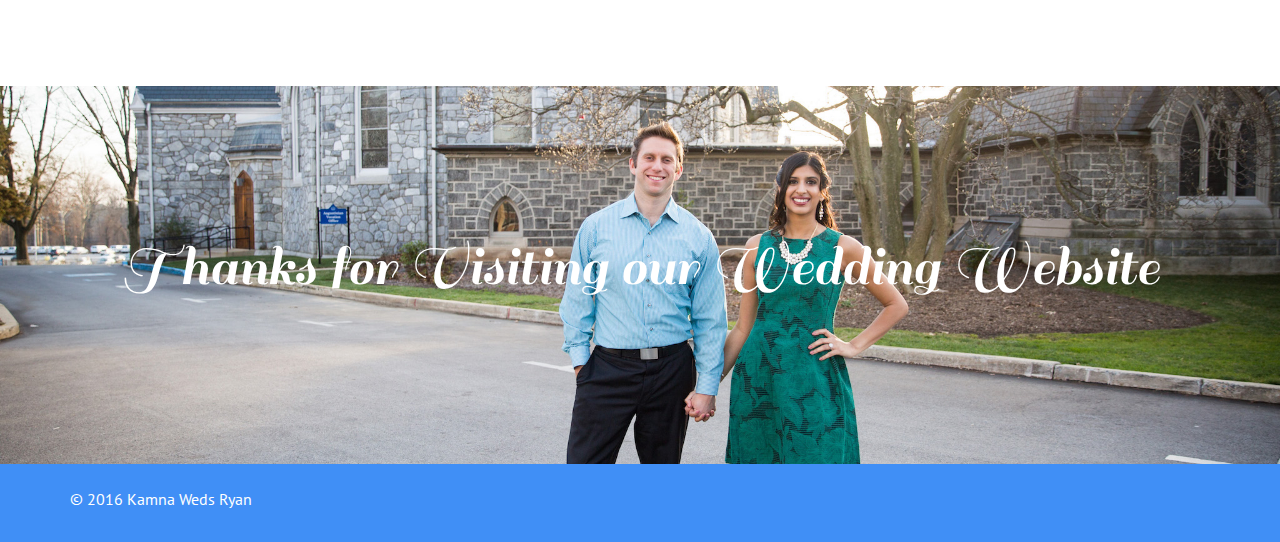
==== commit 8ddd7ea4: "Update info.html" ====
--- a/info.html
+++ b/info.html
@@ -15,8 +15,6 @@
   <link href='https://fonts.googleapis.com/css?family=Slabo+27px' rel='stylesheet' type='text/css'>
 <!--//webfonts-->
 
-<!-- for the email form --> 
-<script language="JavaScript" src="scripts/gen_validatorv31.js" type="text/javascript"></script>
 </head>
 <body>
 <!--start-home-->
@@ -86,27 +84,7 @@
        							<div class="clearfix"> </div>
        						</ul>
   
-       							<form action="contact/contactform.php" method="post" name="contactform" enctype="text/plain" name="EmailTestForm">
-							    	<input type="text" name="name" class="textbox" value=" Your Name" onfocus="this.value = '';" onblur="if (this.value == '') {this.value = 'Your Name';}">
-							    	<input type="text" name="email" class="textbox" value="Your E-Mail" onfocus="this.value = '';" onblur="if (this.value == '') {this.value = 'Your E-Mail';}">
-										<div class="clear"> </div>
-								    <div>
-								    	<textarea name="message" value="Message:" onfocus="this.value = '';" onblur="if (this.value == '') {this.value = 'Your Message ';}">Your Message</textarea>
-								    </div>	
-								   <div class="submit"> 
-								    	<input type="submit" value="SEND" />
-					              </div>
-								</form>
-
-								<script language="JavaScript">
-								// Code for validating the form
-								// Visit http://www.javascript-coder.com/html-form/javascript-form-validation.phtml
-								// for details
-								var frmvalidator  = new Validator("contactform");
-								frmvalidator.addValidation("name","req","Please provide your name"); 
-								frmvalidator.addValidation("email","req","Please provide your email"); 
-								frmvalidator.addValidation("email","email","Please enter a valid email address"); 
-								</script>
+   <iframe src='/contact/contactus.php' frameborder='0' width='100%' height='600' ></iframe>
 							</div>
  						</div>	
  					</div>
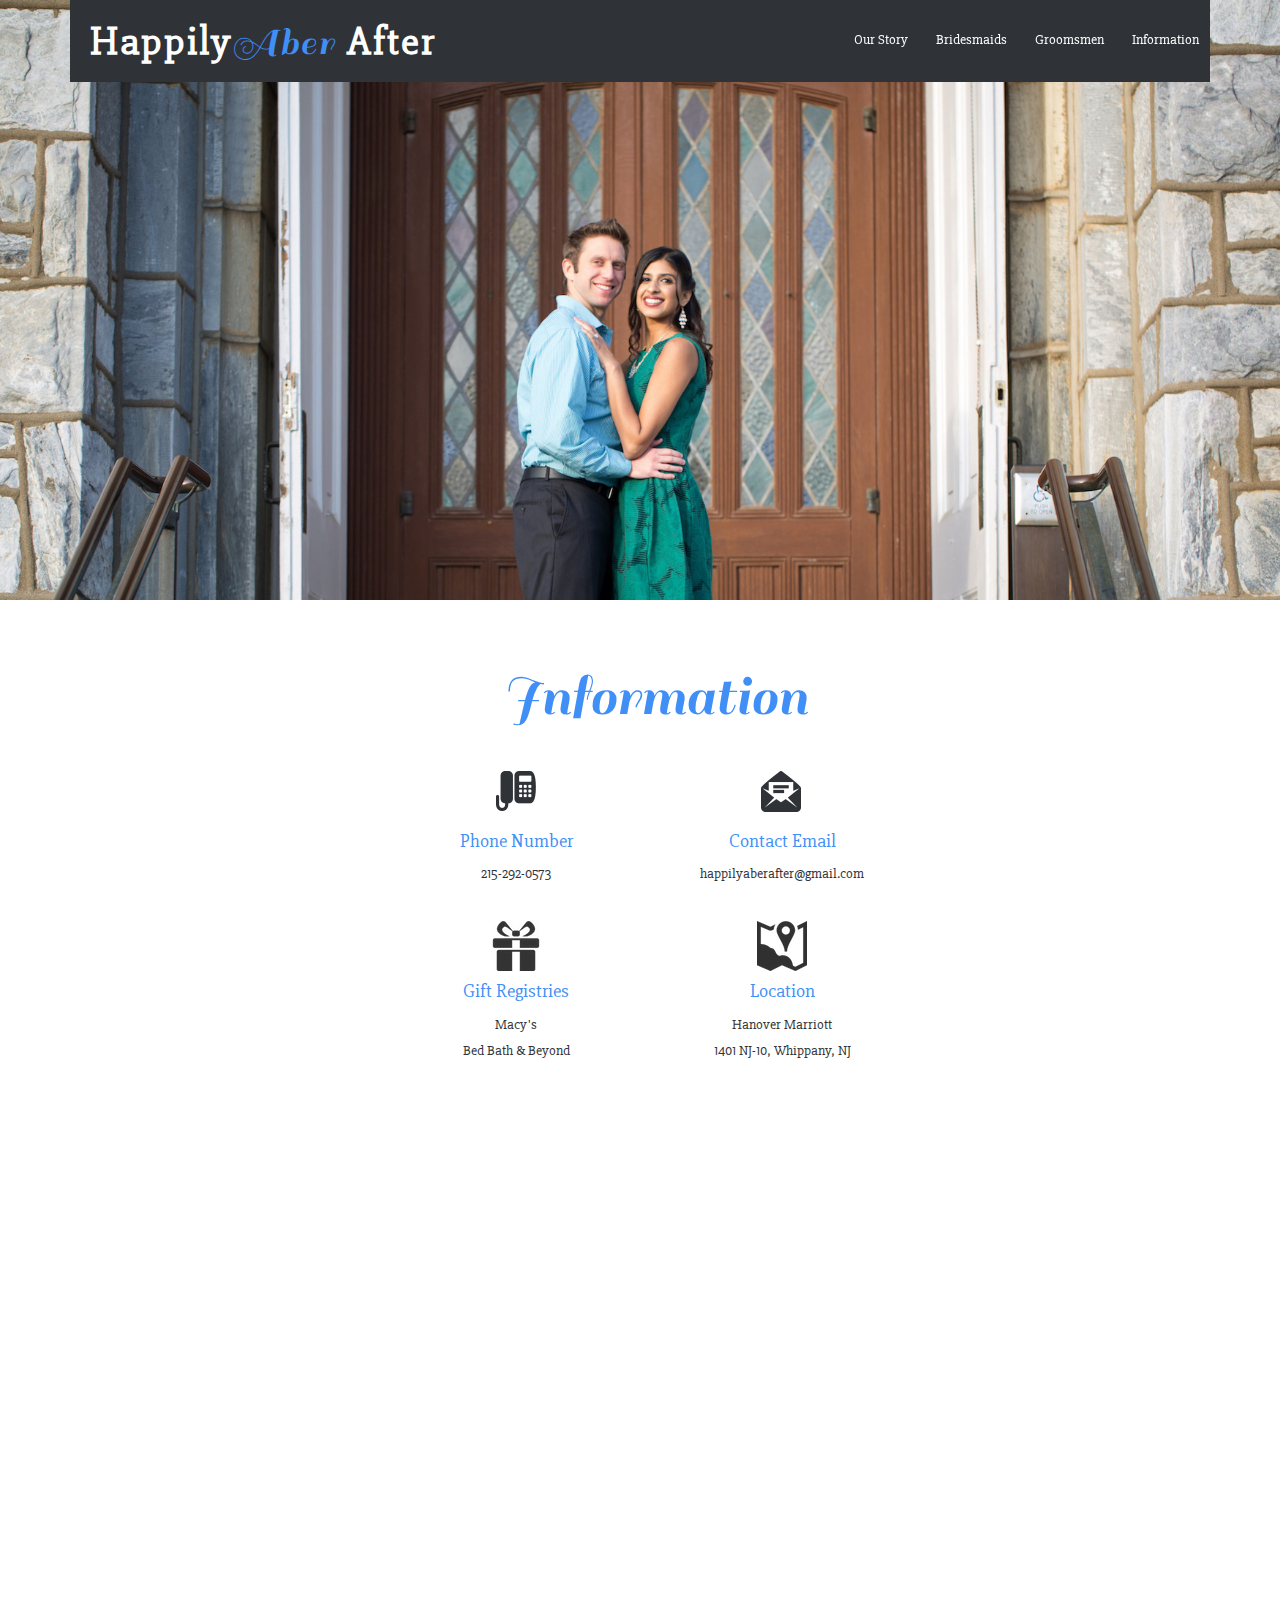
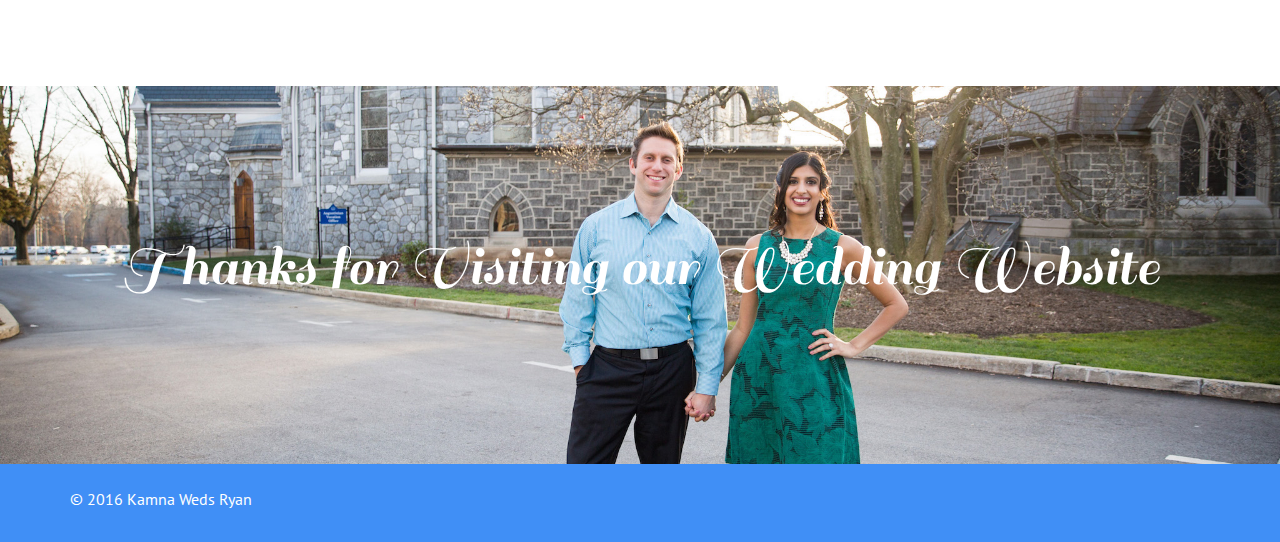
==== commit 39b50047: "Update info.html" ====
--- a/info.html
+++ b/info.html
@@ -84,7 +84,7 @@
        							<div class="clearfix"> </div>
        						</ul>
   
-   <iframe src='/contact/contactus.php' frameborder='0' width='100%' height='600' ></iframe>
+   <iframe src='/contact/contactform.php' frameborder='0' width='100%' height='600' ></iframe>
 							</div>
  						</div>	
  					</div>
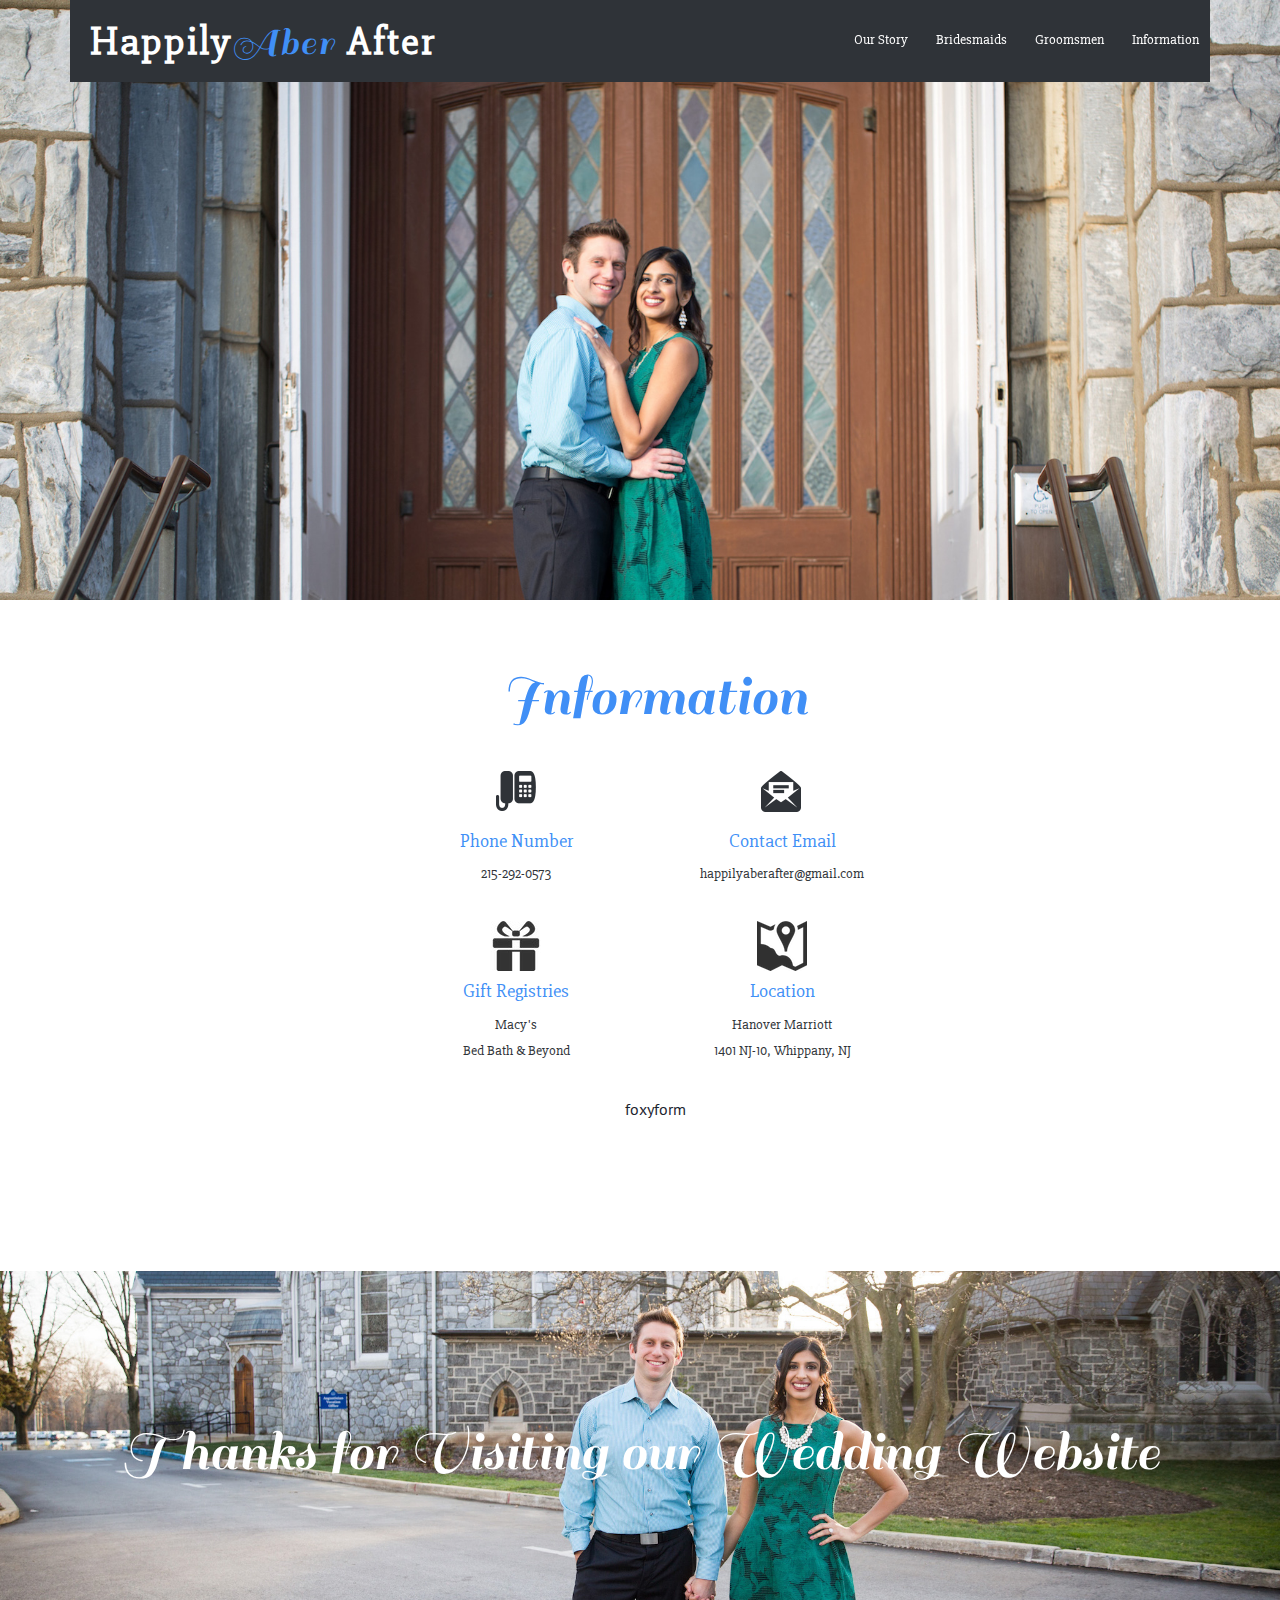
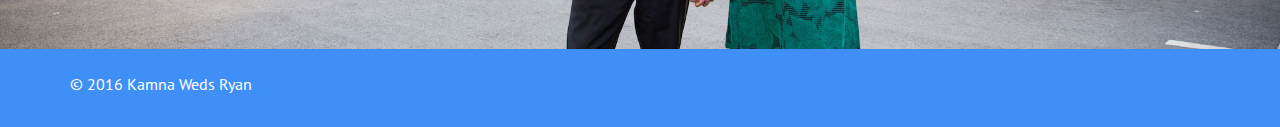
==== commit 70acac0d: "Update info.html" ====
--- a/info.html
+++ b/info.html
@@ -84,8 +84,17 @@
        							<div class="clearfix"> </div>
        						</ul>
   
-   <iframe src='/contact/contactform.php' frameborder='0' width='100%' height='600' ></iframe>
-							</div>
+  <!-- Do not change the code! -->
+<a id="foxyform_embed_link_790049" href="http://www.foxyform.com/">foxyform</a>
+<script type="text/javascript">
+(function(d, t){
+   var g = d.createElement(t),
+       s = d.getElementsByTagName(t)[0];
+   g.src = "http://www.foxyform.com/js.php?id=790049&sec_hash=d769c76b14b&width=350px";
+   s.parentNode.insertBefore(g, s);
+}(document, "script"));
+</script>
+<!-- Do not change the code! -->
  						</div>	
  					</div>
 		</div>
